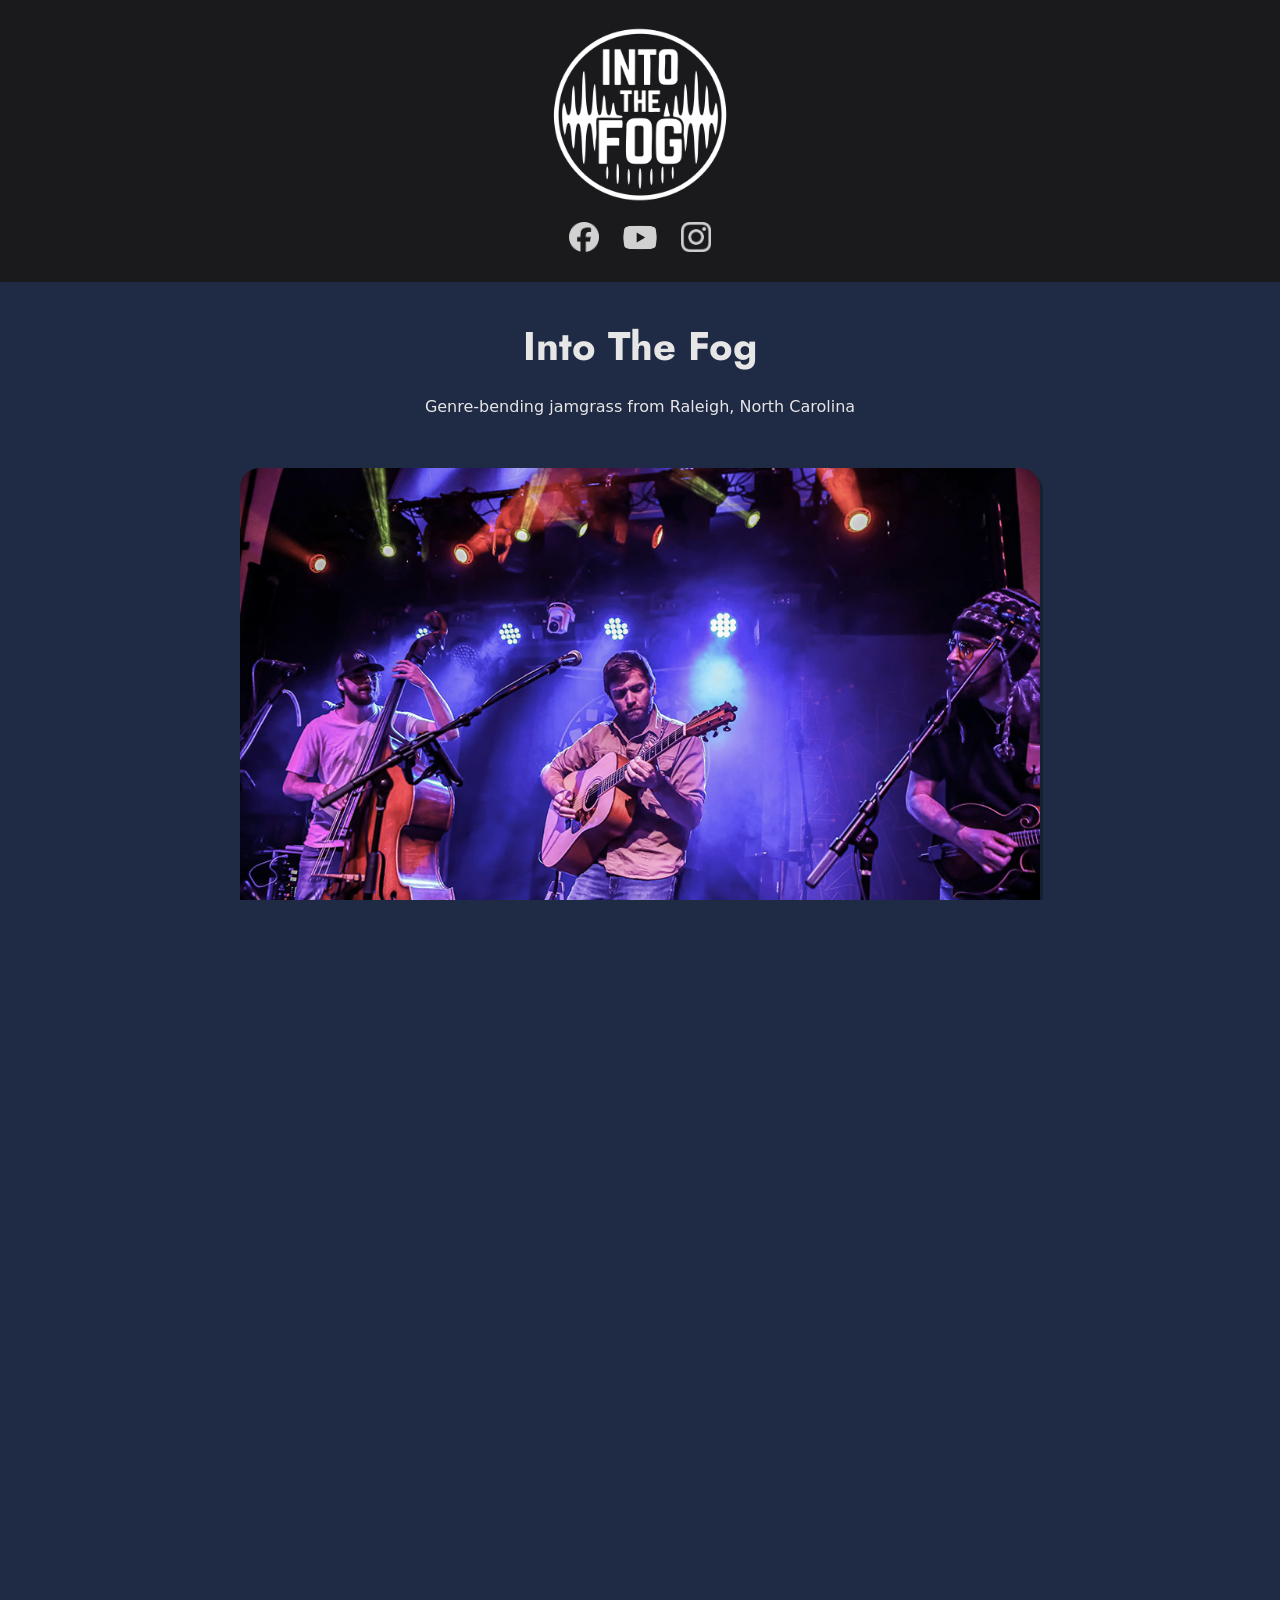
==== index.html @ a82bc24f "Initial Commit" ====
<!DOCTYPE html>
<html lang="en">

<head>
    <meta charset="utf-8">
    <meta name="viewport" content="width=device-width, initial-scale=1.0">
    <meta name="description" content="Into the Fog is a jamgrass bluegrass band from Raleigh, NC, blending high-energy performances, timeless songwriting, and innovative arrangements">
    <title>Into The Fog | Raleigh, NC Jamgrass</title>
    <link rel="preconnect" href="https://fonts.googleapis.com">
    <link rel="preconnect" href="https://fonts.gstatic.com" crossorigin>
    <link href="https://fonts.googleapis.com/css2?family=Jost&display=swap" rel="stylesheet">
    <link rel="apple-touch-icon" sizes="180x180" href="images/favicon/apple-touch-icon.png">
    <link rel="icon" type="image/png" sizes="32x32" href="images/favicon/favicon-32x32.png">
    <link rel="icon" type="image/png" sizes="16x16" href="images/favicon/favicon-16x16.png">
    <link rel="manifest" href="images/favicon/site.webmanifest">
    <link rel="stylesheet" href="css/styles.css">
</head>

<body>

    <header>

        <img class="itf-logo" src="images/into-the-fog-logo.png" width="1024" alt="Into The Fog" loading="lazy">

        <div class="small-social-links">

            <a href="https://facebook.com/intothefogmusic" target="_blank" rel="noopener noreferrer"><img src="images/Facebook_Logo.png" alt="Facebook" loading="lazy"></a>

            <a href="https://youtube.com/intothefogmusic" target="_blank" rel="noopener noreferrer"><img id="yt_logo"  src="images/YouTube_Logo.png" alt="Youtube" loading="lazy"></a>

            <a href="https://instagram.com/intothefogmusic" target="_blank" rel="noopener noreferrer"><img src="images/Instagram_Logo.png" alt="Instagram" loading="lazy"></a>

        </div>

    </header>

    <main>

        <section>

            <h1>Into The Fog</h1>

            <p class="centered-text">Genre-bending jamgrass from Raleigh, North Carolina</p>

            <img class="hero-image" src="images/into-the-fog-jamgrass-band.jpg" alt="Into The Fog jamgrass bluegrass band performing live on stage">

            <div class="card">

                <p>Into the Fog is an award-winning bluegrass band known for blending genres and delivering high energy performances. After starting in 2017, Into the Fog quickly solidified themselves as a genuine part of the North Carolina music community; releasing multiple albums and forming an extensive history of touring.</p>

                <p><em>The band is currently on hiatus, exploring separate ventures, and may return when the time feels right.</em></p>

            </div>

        </section>

        <section>

            <h2>Discography</h2>

            <div class="discography">

                <figure class="carolina-moon">
                    <img src="images/carolinamoon_cover.jpeg" alt="Carolina Moon album cover by Into The Fog" loading="lazy">
                    <figcaption  class="caption-h3">
                        <h3>Carolina Moon</h3>
                        <p>2024</p>
                    </figcaption>
                </figure>

                <figure class="searchin-for-sanctuary">
                    <img src="images/searchinforsancturay_cover.jpg" alt="Searchin' for Sanctuary album cover by Into The Fog" loading="lazy">
                    <figcaption  class="caption-h3">
                        <h3>Searchin' for Sanctuary (Live)</h3>
                        <p>2024</p>
                    </figcaption>
                </figure>

                <figure class="runnin-blind">
                    <img src="images/runninblind_cover.jpeg" alt="Runnin' Blind and Chasin' Time album cover by Into The Fog" loading="lazy">
                    <figcaption  class="caption-h3">
                        <h3>Runnin' Blind and Chasin' Time</h3>
                        <p>2021</p>
                    </figcaption>
                </figure>

                <figure class="whishin-it-would-rain">
                    <img src="images/wishinitwouldrain_cover.jpg" alt="Wishin' It Would Rain album cover by Into The Fog" loading="lazy">
                    <figcaption  class="caption-h3">
                        <h3>Wishin' It Would Rain</h3>
                        <p>2019</p>
                    </figcaption>
                </figure>

            </div>

        </section>

        <section>

            <div class="card">

                <h2>About the Band</h2>

                <p>Into The Fog is a genre-defying bluegrass band from Raleigh, North Carolina, blending traditional roots with funk, rock, and improvisational jam elements. Known for tight harmonies and progressive instrumentation, the band carved out a sound that's both grounded and boundary-pushing.</p>

                <p>Their rise in the roots music scene was cemented with a win at the 2021 MerleFest Band Competition, leading to appearances at major festivals including IBMA World of Bluegrass, FloydFest, Grey Fox, Rooster Walk, and Earl Scruggs Music Festival. Over the years, Into The Fog released multiple albums and live records, expanded their sonic palette, and shared stages with artists such as Sam Bush, Keller & The Keels, Town Mountain, and Daniel Donato.</p>

                <p>In 2024, the band released album Carolina Moon and continued touring nationally before announcing an indefinite hiatus in June 2025. While members now pursue separate creative ventures, Into The Fog's legacy as one of North Carolina's most adventurous acoustic acts continues to resonate within the roots and jam communities.</p>

                <a href="about-into-the-fog.html" class="button">Read More</a>

            </div>

        </section>

        <section>

            <h2>Main Contributors</h2>

            <div class="members">

                <figure>
                    <img src="images/brian_stephenson.jpg" alt="Brian Stephenson" loading="lazy">
                    <figcaption>
                        <h3>Brian Stephenson</h3>
                        <p>-Acoustic Guitar</p>
                    </figcaption>
                </figure>

                <figure>
                    <img src="images/winston_mitchell.jpg" alt="Winston Mitchell" loading="lazy">
                    <figcaption>
                        <h3>Wiston Mitchell</h3>
                        <p>-Mandolin</p>
                    </figcaption>
                </figure>

                <figure>
                    <img src="images/derek_lane.PNG" alt="Derek Lane" loading="lazy">
                    <figcaption>
                        <h3>Derek Lane</h3>
                        <p>-Upright Bass</p>
                    </figcaption>
                </figure>

            </div>

        </section>

        <section>

            <h2>Past Members/ Foggy Friends</h2>

            <div class="past-members">

                <figure class="will-maxwell">
                    <img src="images/will_maxwell.jpg" alt="Will Maxwell" loading="lazy">
                    <figcaption>
                        <h3>Will Maxwell</h3>
                        <p>-Fiddle</p>
                    </figcaption>
                </figure>

                <figure class="jack-snyder">
                    <img src="images/jack_snyder.jpg" alt="Jack Snyder" loading="lazy">
                    <figcaption>
                        <h3>Jack Snyder</h3>
                        <p>-Vocals, Album Artwork</p>
                    </figcaption>
                </figure>

                <figure class="michael-malek">
                    <img src="images/michael_malek.jpg" alt="Michael Malek" loading="lazy">
                    <figcaption>
                        <h3>Michael Malek</h3>
                        <p>-Banjo</p>
                    </figcaption>
                </figure>

                <figure class="connor-kozlosky">
                    <img src="images/connor_kozlosky.jpg" alt="Connor Kozlosky" loading="lazy">
                    <figcaption>
                        <h3>Connor Kozlosky</h3>
                        <p>-Electric Guitar</p>
                    </figcaption>
                </figure>

                <figure class="sam-stage">
                    <img src="images/sam_stage.jpg" alt="Sam Stage" loading="lazy">
                    <figcaption>
                        <h3>Sam Stage</h3>
                        <p>-Fiddle</p>
                    </figcaption>
                </figure>

                <figure class="mason-via">
                    <img src="images/mason_via.jpg" alt="Mason Via" loading="lazy">
                    <figcaption>
                        <h3>Mason Via</h3>
                        <p>-Acoustic Guitar</p>
                    </figcaption>
                </figure>

            </div>

        </section>

        <section class="card">

            <h2>Watch us on Youtube</h2>

            <p class="centered-text">We have a ton of live shows uploaded plus some off stage fun!</p>

            <a href="https://youtube.com/intothefogmusic" class="button" target="_blank" rel="noopener noreferrer">Youtube</a>

        </section>

        <section>

            <h2>Stream our Music</h2>

            <div class="stream-links">

                <a href="https://open.spotify.com/artist/4MkQOCVIxI6ya8OsIzCzjk?si=1Rk4LwETRTqc9J5qwyWwBA" target="_blank" rel="noopener noreferrer"><img src="images/spotify_logo.png" alt="Spotify" loading="lazy"></a>

                <a href="https://music.apple.com/us/artist/into-the-fog/1453037642" target="_blank" rel="noopener noreferrer"><img src="images/applemusic_logo.png" alt="Apple Music" loading="lazy"></a>

                <a href="https://music.youtube.com/channel/UCBKhksQIzSZco9CzHxvsZVw?si=EBTk69YfKDgrgKMq" target="_blank" rel="noopener noreferrer"><img src="images/youtubemusic_logo.png" alt="Youtube Music" loading="lazy"></a>

            </div>

        </section>

        <section>

            <h2>Contact Us</h2>

            <p class="centered-text"><a href="mailto:intothefogmusic@gmail.com">intothefogmusic@gmail.com</a></p>

        </section>

    </main>

    <footer>

        <div class="small-social-links">

            <a href="https://facebook.com/intothefogmusic" target="_blank" rel="noopener noreferrer"><img src="images/Facebook_Logo.png" alt="Facebook logo" loading="lazy"></a>

            <a href="https://youtube.com/intothefogmusic" target="_blank" rel="noopener noreferrer"><img id="yt_logo"  src="images/YouTube_Logo.png" alt="Youtube logo" loading="lazy"></a>

            <a href="https://instagram.com/intothefogmusic" target="_blank" rel="noopener noreferrer"><img src="images/Instagram_Logo.png" alt="Instagram logo" loading="lazy"></a>

        </div>

        <a href="index.html"><img class="itf-logo" src="images/into-the-fog-logo.png" width="1024" alt="Into The Fog" loading="lazy"></a>

        <p>&copy; 2026 Into The Fog | Jamgrass Band | Raleigh, NC</p>

    </footer>

</body>

</html>
---- css/styles.css ----
/* CSS reset */
*, *::before, *::after {
    box-sizing: border-box;
}

body, header, nav, main, footer, h1, div, img, ul, ol, figure {
    margin: 0;
    padding: 0;
    border: 0;
}

body, h1, h2, h3, h4, h5, h6, p,
ul, ol, figure {
    margin: 0;
}

button {
    background: none;
    border: none;
    padding: 0;
    font: inherit;
    color: inherit;
    cursor: pointer;
}

html {
    font-size: 16px;
    height: 100%;
}

/* Body */

body, html {
    overflow-x: hidden;
}

body {
    font-family: "Open Sans", system-ui, -apple-system, BlinkMacSystemFont, "Segoe UI", sans-serif;
    font-size: 1rem;
    line-height: 1.6;
    background-color: #1F2A44;
    color: #e6e6e6;
    width: 100%;
    height: 100%;
    min-width: 360px;
}

main {
    width: 90%;
    max-width: 1000px;
    margin: 2rem auto;
}

h1, h2, h3 {
    font-family: Jost, system-ui, -apple-system, BlinkMacSystemFont, "Segoe UI", sans-serif;
    text-align: center;
    margin: 0.5rem;
}

h1 {
    margin-top: 1rem;
    font-size: 40px;
}

h2 {
    margin-top: 3rem;
    font-size: 24px;
}

h3 {
    font-size: 20px;
}

p {
    margin: 1rem auto;
    max-width: 650px;
}

figure h3 {
    margin-top: 1rem;
}

.centered-text {
    text-align: center;
}

.caption-h3 {
    font-family: Jost, system-ui, -apple-system, BlinkMacSystemFont, "Segoe UI", sans-serif;
    text-align: center;
}

/* Header, Footer */

header, footer {
    background-color: #1A1A1D;
    padding: 1rem;
}

footer p {
    text-align: center;
}

/* Buttons */

.button {
    display: block;
    width: 8rem;
    margin: 2rem auto 1rem;
    background-color: #a81403;
    border-radius: 10px;
    box-shadow: 3px 3px rgba(0, 0, 0, 0.267);
    padding: 0.20rem 0;
    font-size: 1.05rem;
    color: #ffffff;
    text-align: center;
    white-space: nowrap;
    text-decoration: none;
}

/* Links */

a {
    color: #e6e6e6;
    opacity: 90%;
}

a:active {
    opacity: 100%;
}

/* Images */

.itf-logo {
    max-width: 200px;
    display: block;
    margin: 0 auto;
}

.small-social-links {
    display: flex;
    align-items: center;
    justify-content: center;
    gap: 1rem;
}

.small-social-links img {
    max-width: 30px;
}

#yt_logo {
    max-width: 50px;
}

.hero-image { 
    display: block;
    width: 100%;
    max-width: 800px;
    margin: 3rem auto;
    border-radius: 20px;
    box-shadow: 3px 3px rgba(0, 0, 0, 0.267);
}

figcaption {
    margin-top: 0.5rem;
}

figcaption p {
    margin: 0;
}

.discography {
    max-width: 1000px;
    margin: 2rem auto 0;
    justify-content: space-around;
    padding: 0 2rem;
}

.discography img {
    width: 100%;
    display: block;
    max-width: 400px;
    border-radius: 10px;
    box-shadow: 3px 3px rgba(0, 0, 0, 0.267);
    margin: 0 auto;
}

.discography figure {
    margin: 2rem 1rem;
}

.discography h3 {
    margin-top: 1rem;
    margin-bottom: 0;
}

/* Cards */

.card {
    display: block;
    background-color: #1A1A1D;
    border-radius: 20px;
    padding: 0.5rem 2rem;
    max-width: 800px;
    margin: 4rem auto;
}

.card h2 {
    margin: 0;
    margin-top: 1rem;
}

.card p+p {
    margin-top: 2rem;
}

/* Members Section */

.members figure {
    margin: 2rem 0;
}

.members figure img {
    display: block;
    width: 100%;
    max-width: 400px;
    margin: 0 auto;
    border-radius: 10px;
    box-shadow: 3px 3px rgba(0, 0, 0, 0.267);
}

.members figure p {
    text-align: center;
    margin: 0 auto;
}

/* Past Members Section */

.past-members {
    max-width: 1000px;
    margin: 2rem auto;
}

.past-members p {
    text-align: center;
}

.past-members img {
    width: 100%;
    max-width: 400px;
    display: block;
    margin: 0 auto;
    border-radius: 10px;
    box-shadow: 3px 3px rgba(0, 0, 0, 0.267);
}

.past-members figure {
    margin: 2rem auto;
}

/* Stream our Music Section */

.stream-links {
    display: flex;
    max-width: 800px;
    margin: 1rem auto;
    justify-content: space-around;
    align-items: center;
    gap: 0.5rem;
}

.stream-links img {
    width: 100%;
    max-width: 80px;
}

/* About Page */

.about-info a {
    text-align: center;
}

.decoration {
    border-bottom: 2px solid grey;
    margin-top: 4rem;
}

@media screen and (min-width:600px) {

a {
    color: #e6e6e6;
    text-decoration: none;
    opacity: 80%;
    transition: 0.75s;
}

a:hover {
    opacity: 100%;
    text-decoration: underline;
}

.button {
    width: 10rem;
    color: #e6e6e6;
    background-color: #6B0B00;
    transition: 0.75s;
}

.button:hover {
    background-color: #a81403;
    color: #ffffff;
    box-shadow: none;
}

.discography {
    display: grid;
    grid-template-columns: 2;
    grid-template-rows: 2;
    gap: 4rem;
}

.discography img {
    max-width: 400px;
}

.discography figure {
    margin: 0;
}

.carolina-moon {
    grid-column: 1;
    grid-row: 1;
}

.searchin-for-sanctuary {
    grid-column: 2;
    grid-row: 1;
}

.runnin-blind {
    grid-column: 1;
    grid-row: 2;
}

.wishin-it-would-rain {
    grid-column: 2;
    grid-row: 2;
}

.past-members {
    display: grid;
    grid-template-columns: 2;
    grid-template-rows: 3;
    gap: 2rem;
    justify-content:space-around;
}

.past-members img {
    max-width: 400px;
}

.past-members figure {
    margin: 0;
}

.will-maxwell {
    grid-row: 1;
    grid-column: 1;
}

.jack-snyder {
    grid-row: 1;
    grid-column: 2;
}

}
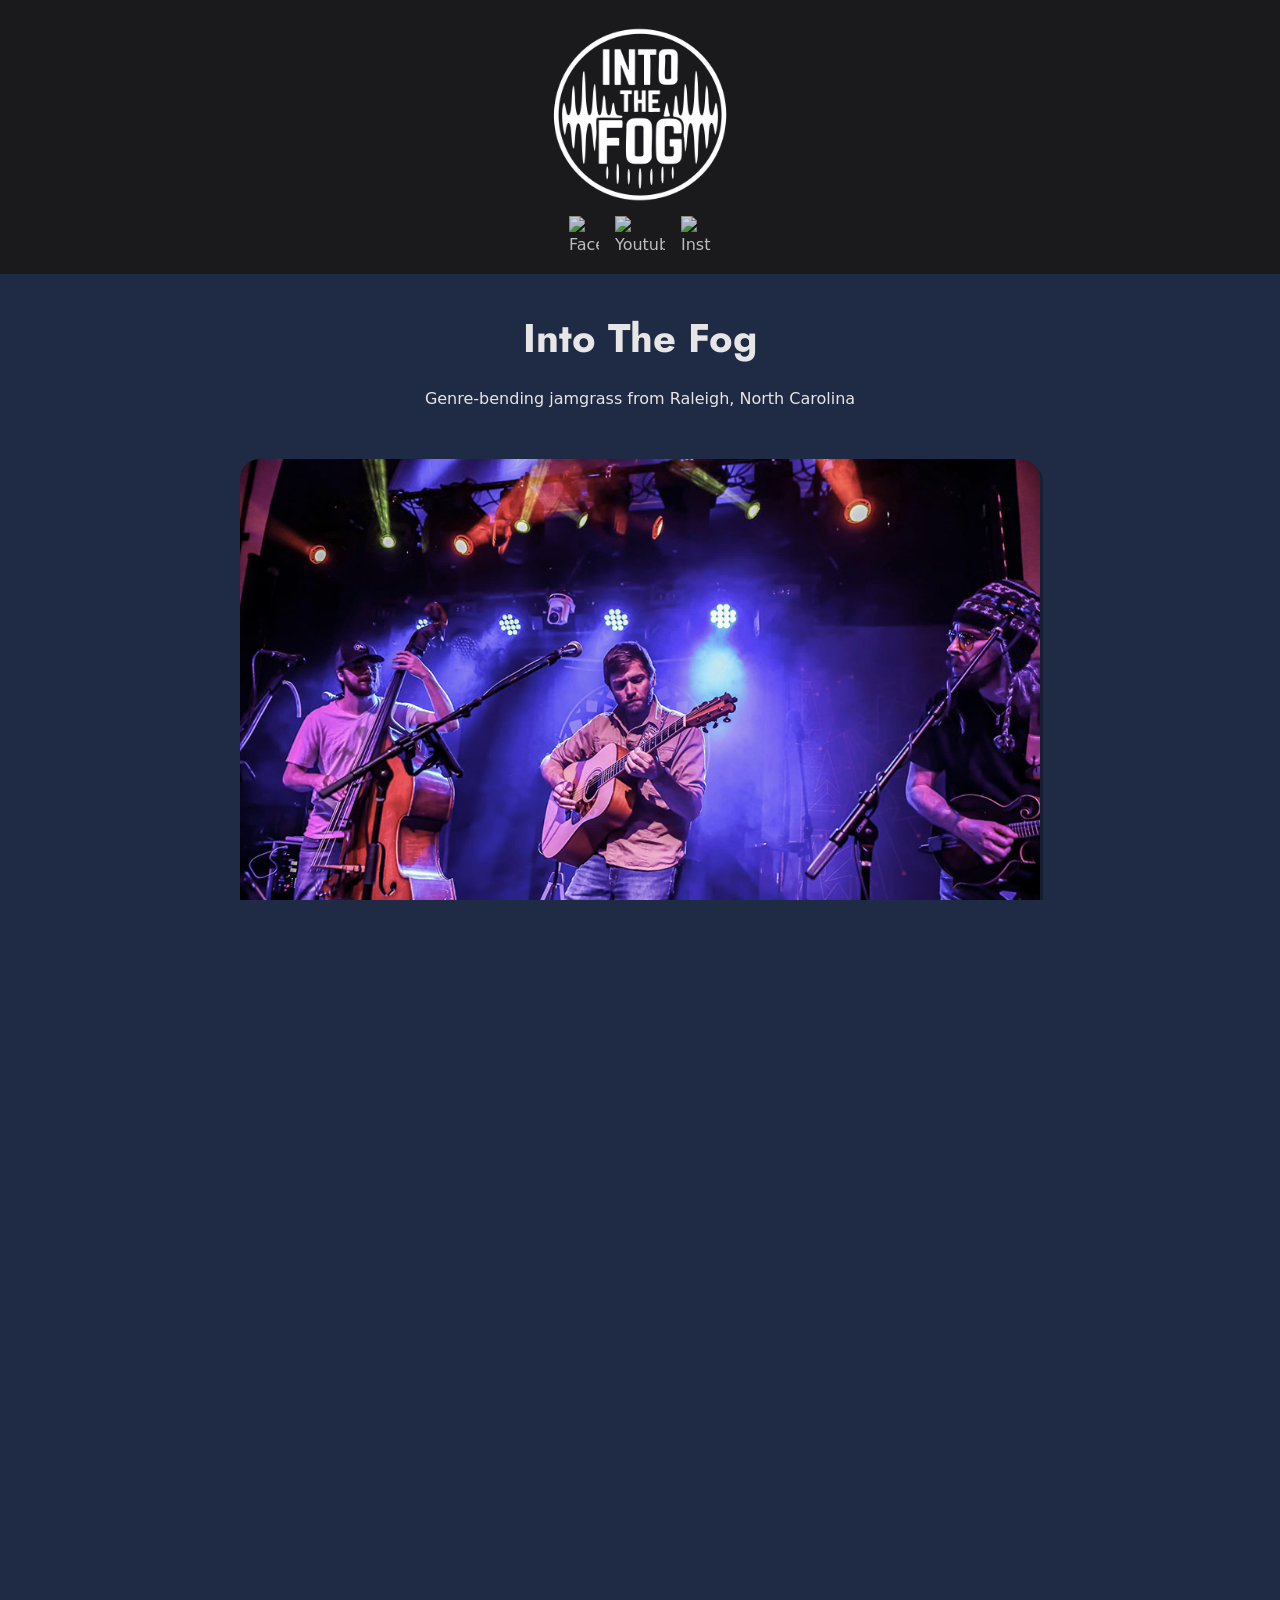
==== commit 77dbeb78: "Updated image file names To be compatible with github" ====
--- a/index.html
+++ b/index.html
@@ -24,11 +24,11 @@
 
         <div class="small-social-links">
 
-            <a href="https://facebook.com/intothefogmusic" target="_blank" rel="noopener noreferrer"><img src="images/Facebook_Logo.png" alt="Facebook" loading="lazy"></a>
-
-            <a href="https://youtube.com/intothefogmusic" target="_blank" rel="noopener noreferrer"><img id="yt_logo"  src="images/YouTube_Logo.png" alt="Youtube" loading="lazy"></a>
-
-            <a href="https://instagram.com/intothefogmusic" target="_blank" rel="noopener noreferrer"><img src="images/Instagram_Logo.png" alt="Instagram" loading="lazy"></a>
+            <a href="https://facebook.com/intothefogmusic" target="_blank" rel="noopener noreferrer"><img src="images/facebook_logo.png" alt="Facebook" loading="lazy"></a>
+
+            <a href="https://youtube.com/intothefogmusic" target="_blank" rel="noopener noreferrer"><img id="yt_logo"  src="images/youtube_logo.png" alt="Youtube" loading="lazy"></a>
+
+            <a href="https://instagram.com/intothefogmusic" target="_blank" rel="noopener noreferrer"><img src="images/instagram_logo.png" alt="Instagram" loading="lazy"></a>
 
         </div>
 
@@ -246,11 +246,11 @@
 
         <div class="small-social-links">
 
-            <a href="https://facebook.com/intothefogmusic" target="_blank" rel="noopener noreferrer"><img src="images/Facebook_Logo.png" alt="Facebook logo" loading="lazy"></a>
-
-            <a href="https://youtube.com/intothefogmusic" target="_blank" rel="noopener noreferrer"><img id="yt_logo"  src="images/YouTube_Logo.png" alt="Youtube logo" loading="lazy"></a>
-
-            <a href="https://instagram.com/intothefogmusic" target="_blank" rel="noopener noreferrer"><img src="images/Instagram_Logo.png" alt="Instagram logo" loading="lazy"></a>
+            <a href="https://facebook.com/intothefogmusic" target="_blank" rel="noopener noreferrer"><img src="images/facebook_logo.png" alt="Facebook logo" loading="lazy"></a>
+
+            <a href="https://youtube.com/intothefogmusic" target="_blank" rel="noopener noreferrer"><img id="yt_logo"  src="images/youtube_logo.png" alt="Youtube logo" loading="lazy"></a>
+
+            <a href="https://instagram.com/intothefogmusic" target="_blank" rel="noopener noreferrer"><img src="images/instagram_logo.png" alt="Instagram logo" loading="lazy"></a>
 
         </div>
 
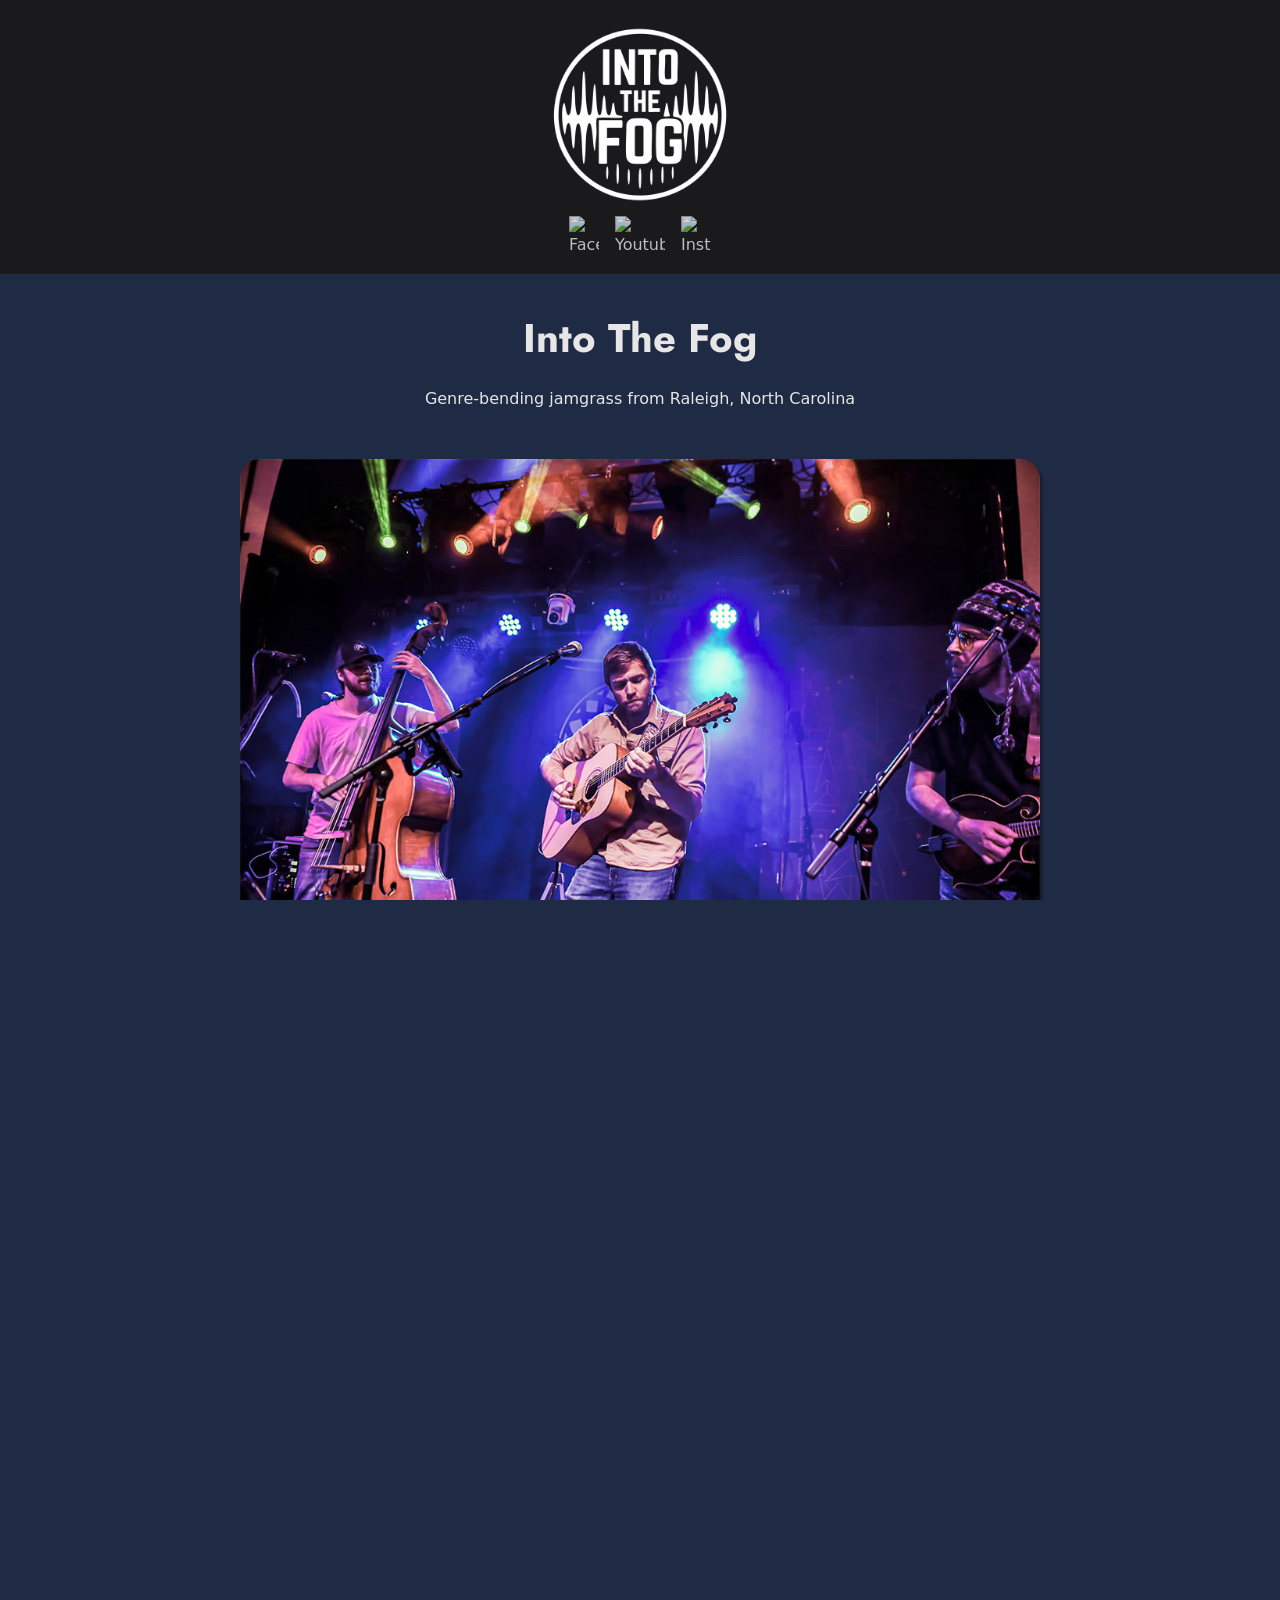
==== commit b00c8b19: "Updated colors of hero image and credited photographer" ====
--- a/index.html
+++ b/index.html
@@ -44,6 +44,8 @@
 
             <img class="hero-image" src="images/into-the-fog-jamgrass-band.jpg" alt="Into The Fog jamgrass bluegrass band performing live on stage">
 
+            <p class="photo-caption">Photo taken by Cloud Bobby Productions</p>
+
             <div class="card">
 
                 <p>Into the Fog is an award-winning bluegrass band known for blending genres and delivering high energy performances. After starting in 2017, Into the Fog quickly solidified themselves as a genuine part of the North Carolina music community; releasing multiple albums and forming an extensive history of touring.</p>
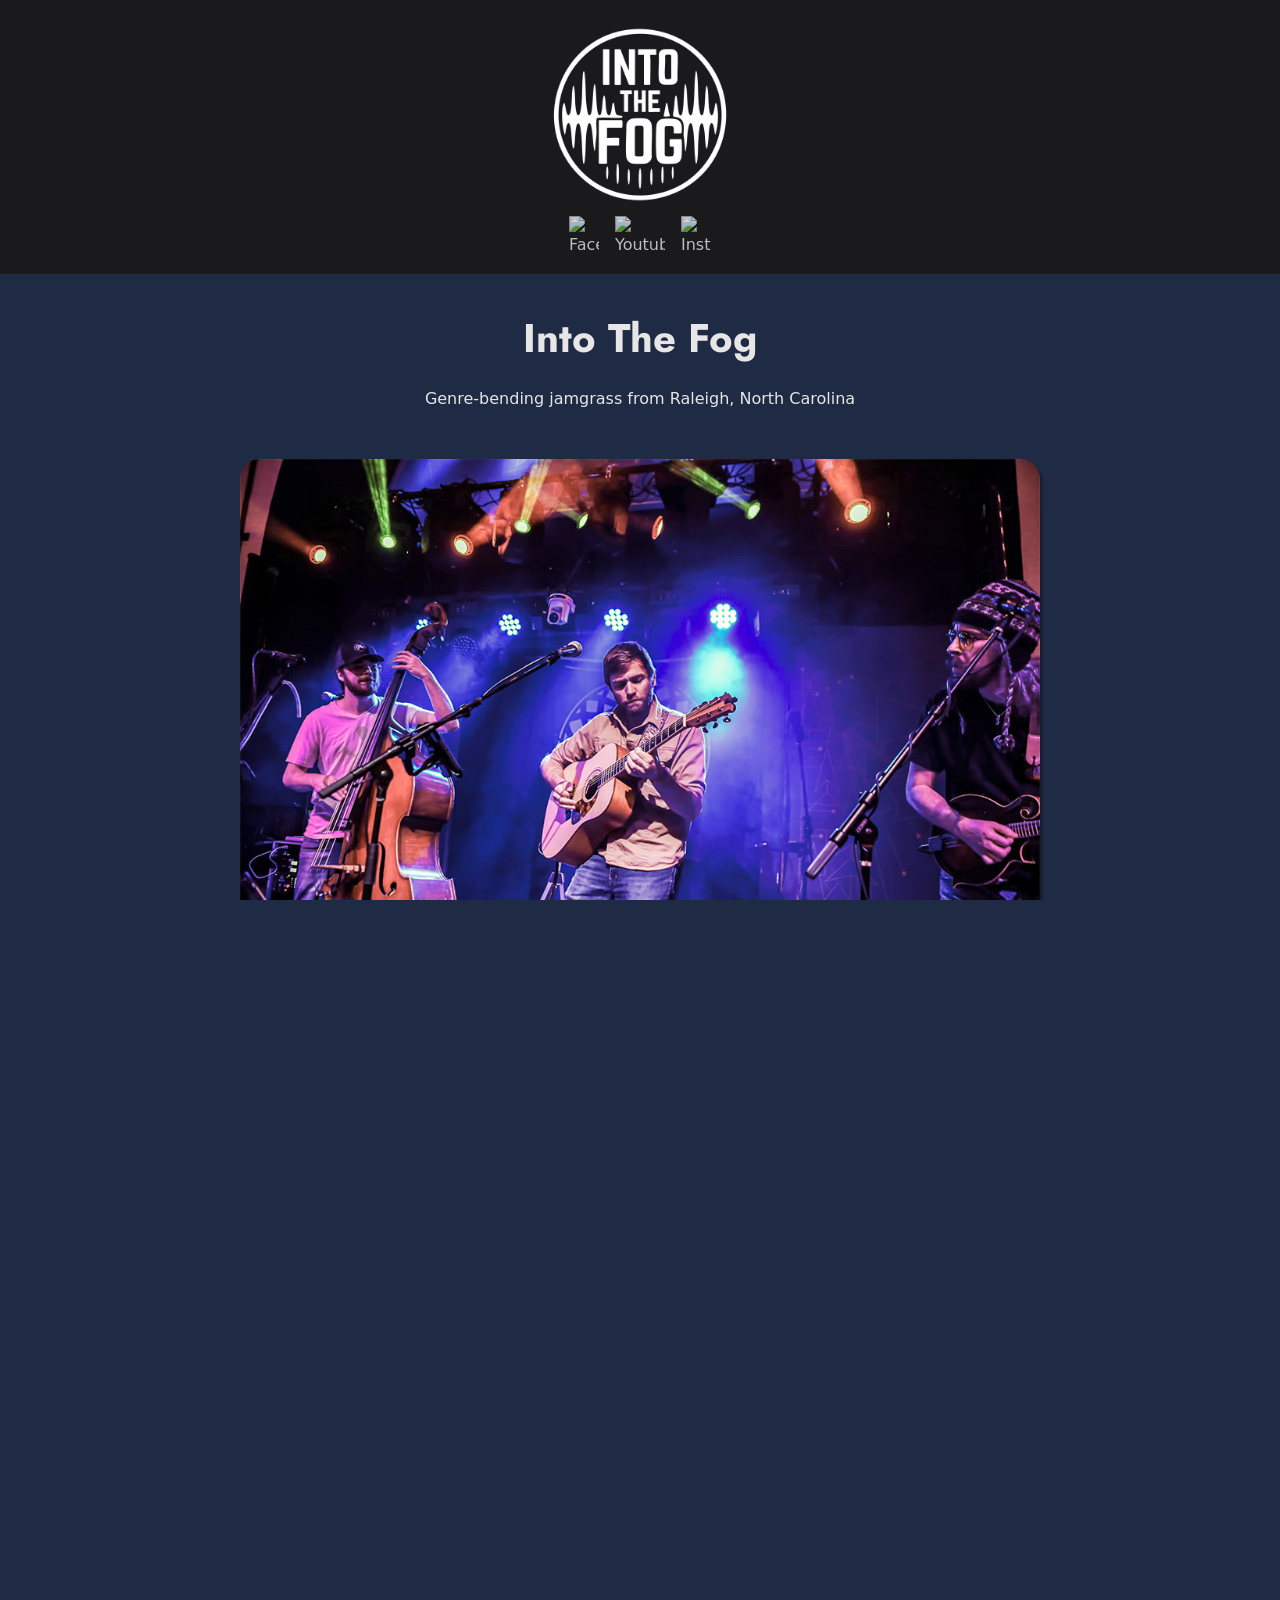
==== commit df6962e6: "added website design credit to footer" ====
--- a/index.html
+++ b/index.html
@@ -260,6 +260,8 @@
 
         <p>&copy; 2026 Into The Fog | Jamgrass Band | Raleigh, NC</p>
 
+        <p>Website by <a href="https://backlineux.com" target="_blank" rel="noopener noreferrer">Backline UX</a></p>
+
     </footer>
 
 </body>
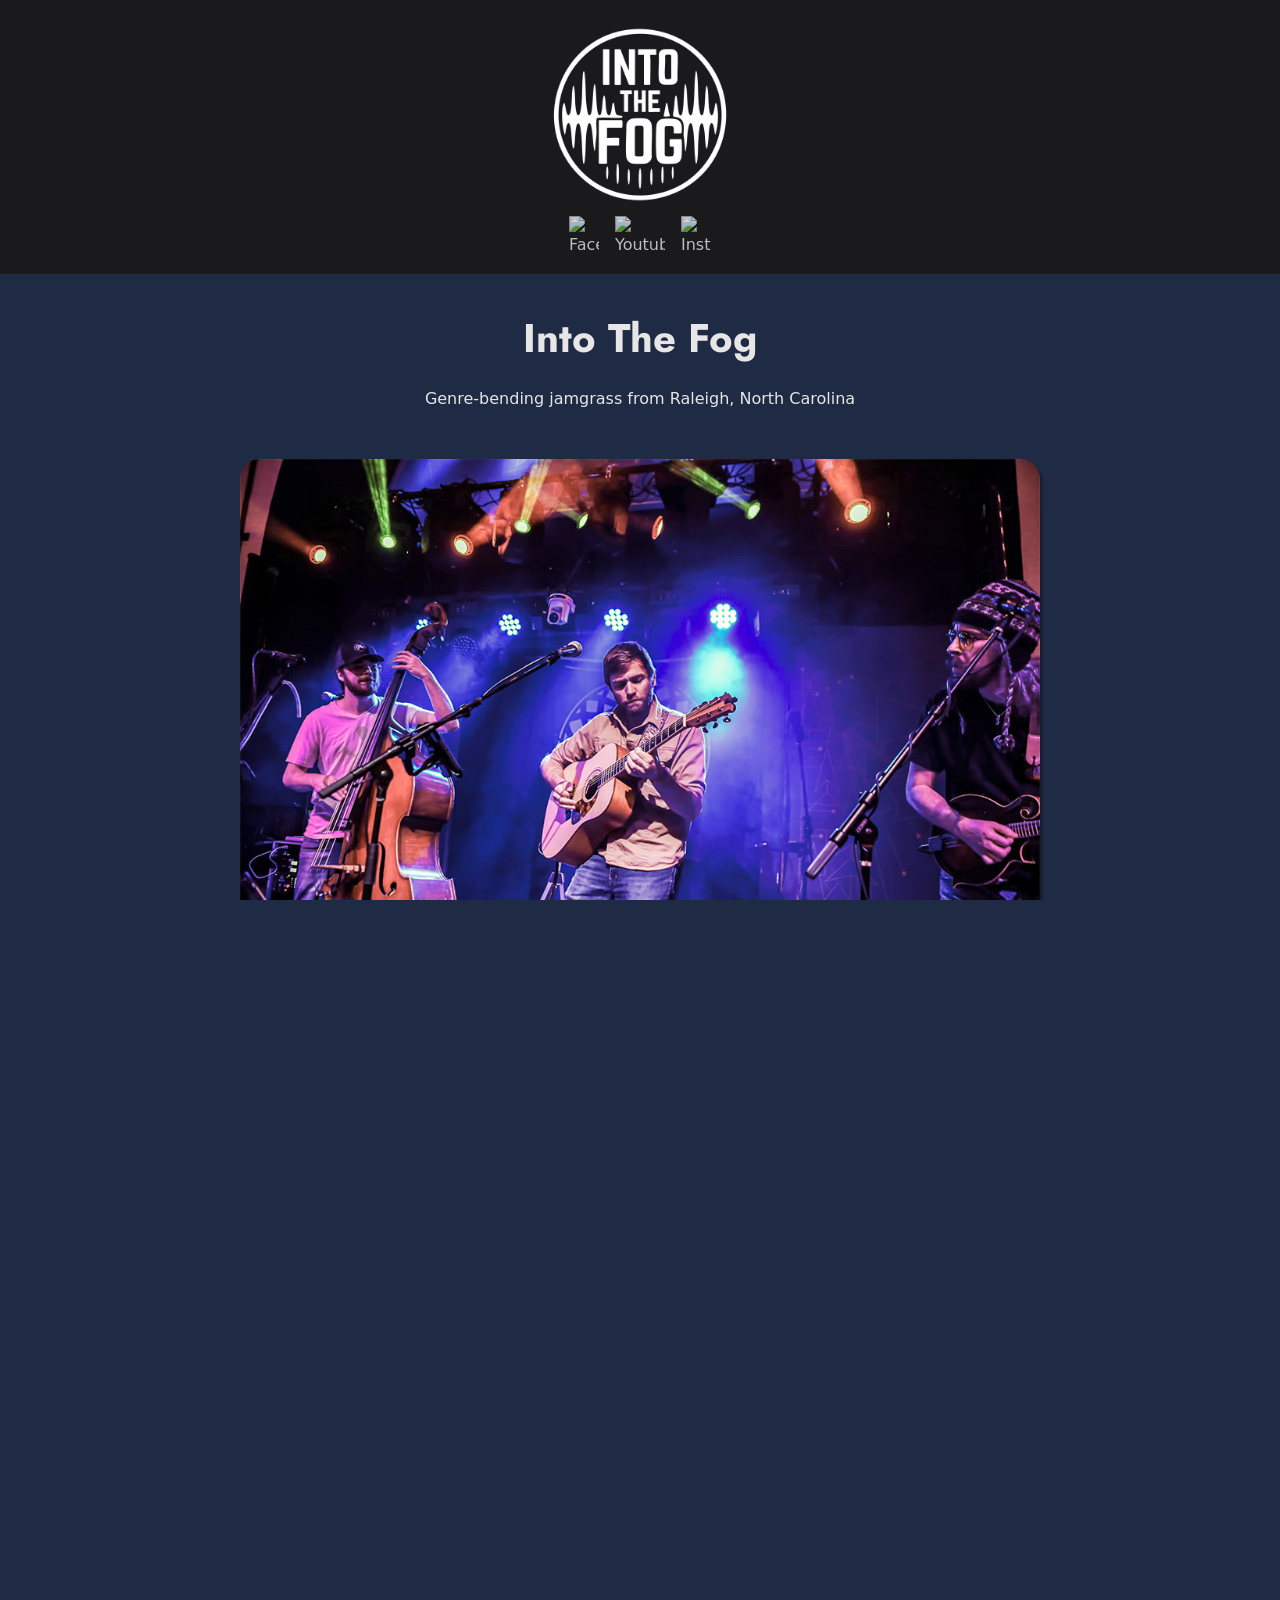
==== commit 56eb6d33: "made favicon change with dark mode" ====
--- a/index.html
+++ b/index.html
@@ -9,9 +9,7 @@
     <link rel="preconnect" href="https://fonts.googleapis.com">
     <link rel="preconnect" href="https://fonts.gstatic.com" crossorigin>
     <link href="https://fonts.googleapis.com/css2?family=Jost&display=swap" rel="stylesheet">
-    <link rel="apple-touch-icon" sizes="180x180" href="images/favicon/apple-touch-icon.png">
-    <link rel="icon" type="image/png" sizes="32x32" href="images/favicon/favicon-32x32.png">
-    <link rel="icon" type="image/png" sizes="16x16" href="images/favicon/favicon-16x16.png">
+    <link rel="icon" type="image/svg" href="images/favicon/into_the_fog.svg">
     <link rel="manifest" href="images/favicon/site.webmanifest">
     <link rel="stylesheet" href="css/styles.css">
 </head>
@@ -258,9 +256,7 @@
 
         <a href="index.html"><img class="itf-logo" src="images/into-the-fog-logo.png" width="1024" alt="Into The Fog" loading="lazy"></a>
 
-        <p>&copy; 2026 Into The Fog | Jamgrass Band | Raleigh, NC</p>
-
-        <p>Website by <a href="https://backlineux.com" target="_blank" rel="noopener noreferrer">Backline UX</a></p>
+        <p>&copy; 2026 Into The Fog | Jamgrass Band | Raleigh, NC</p>  
 
     </footer>
 
--- a/css/styles.css
+++ b/css/styles.css
@@ -193,6 +193,12 @@
     margin-bottom: 0;
 }
 
+.photo-caption {
+    text-align: center;
+    margin-top: -2rem;
+    font-size: 0.85rem;
+}
+
 /* Cards */
 
 .card {
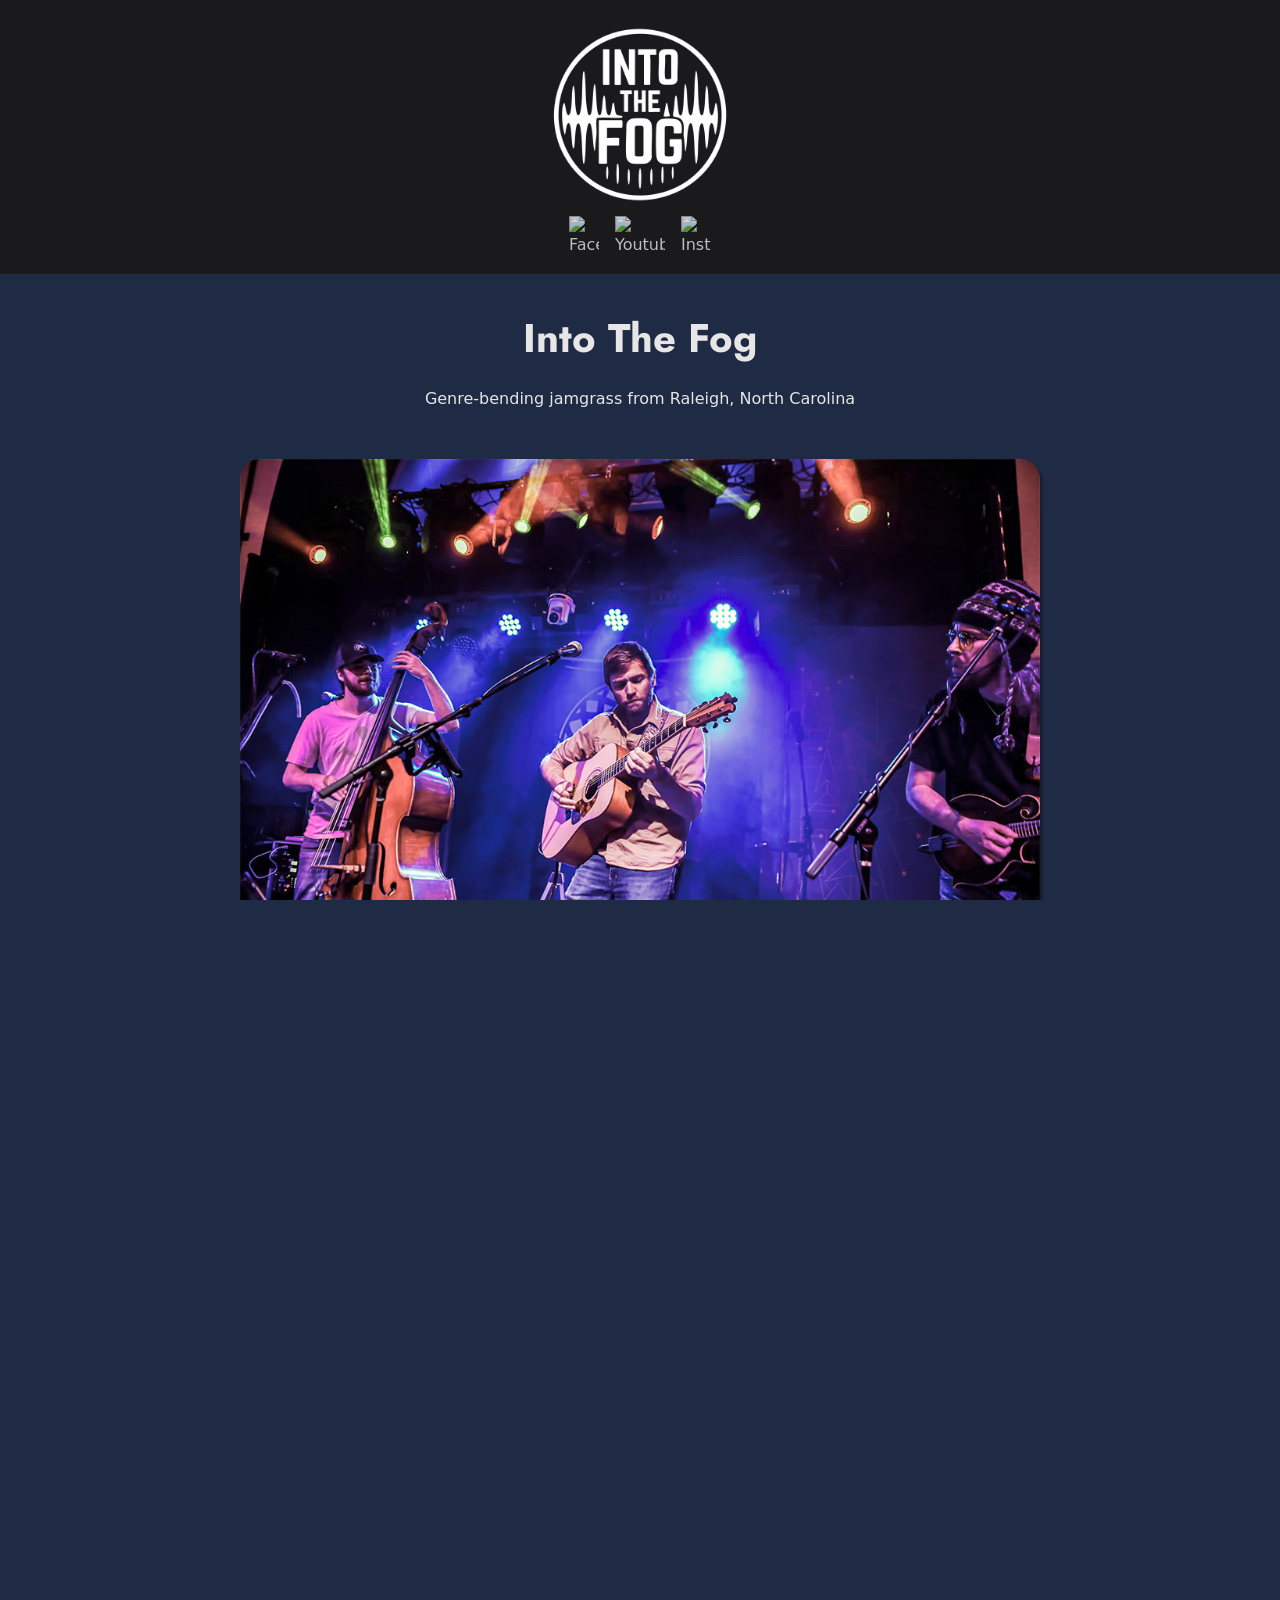
==== commit 2bdc4fe8: "fixed added website design credit on homepage" ====
--- a/index.html
+++ b/index.html
@@ -9,7 +9,9 @@
     <link rel="preconnect" href="https://fonts.googleapis.com">
     <link rel="preconnect" href="https://fonts.gstatic.com" crossorigin>
     <link href="https://fonts.googleapis.com/css2?family=Jost&display=swap" rel="stylesheet">
-    <link rel="icon" type="image/svg" href="images/favicon/into_the_fog.svg">
+    <link rel="apple-touch-icon" sizes="180x180" href="images/favicon/apple-touch-icon.png">
+    <link rel="icon" type="image/png" sizes="32x32" href="images/favicon/favicon-32x32.png">
+    <link rel="icon" type="image/png" sizes="16x16" href="images/favicon/favicon-16x16.png">
     <link rel="manifest" href="images/favicon/site.webmanifest">
     <link rel="stylesheet" href="css/styles.css">
 </head>
@@ -256,7 +258,9 @@
 
         <a href="index.html"><img class="itf-logo" src="images/into-the-fog-logo.png" width="1024" alt="Into The Fog" loading="lazy"></a>
 
-        <p>&copy; 2026 Into The Fog | Jamgrass Band | Raleigh, NC</p>  
+        <p>&copy; 2026 Into The Fog | Jamgrass Band | Raleigh, NC</p>
+
+        <p>Website by <a href="https://backlineux.com" target="_blank" rel="noopener noreferrer">Backline UX</a></p>
 
     </footer>
 
